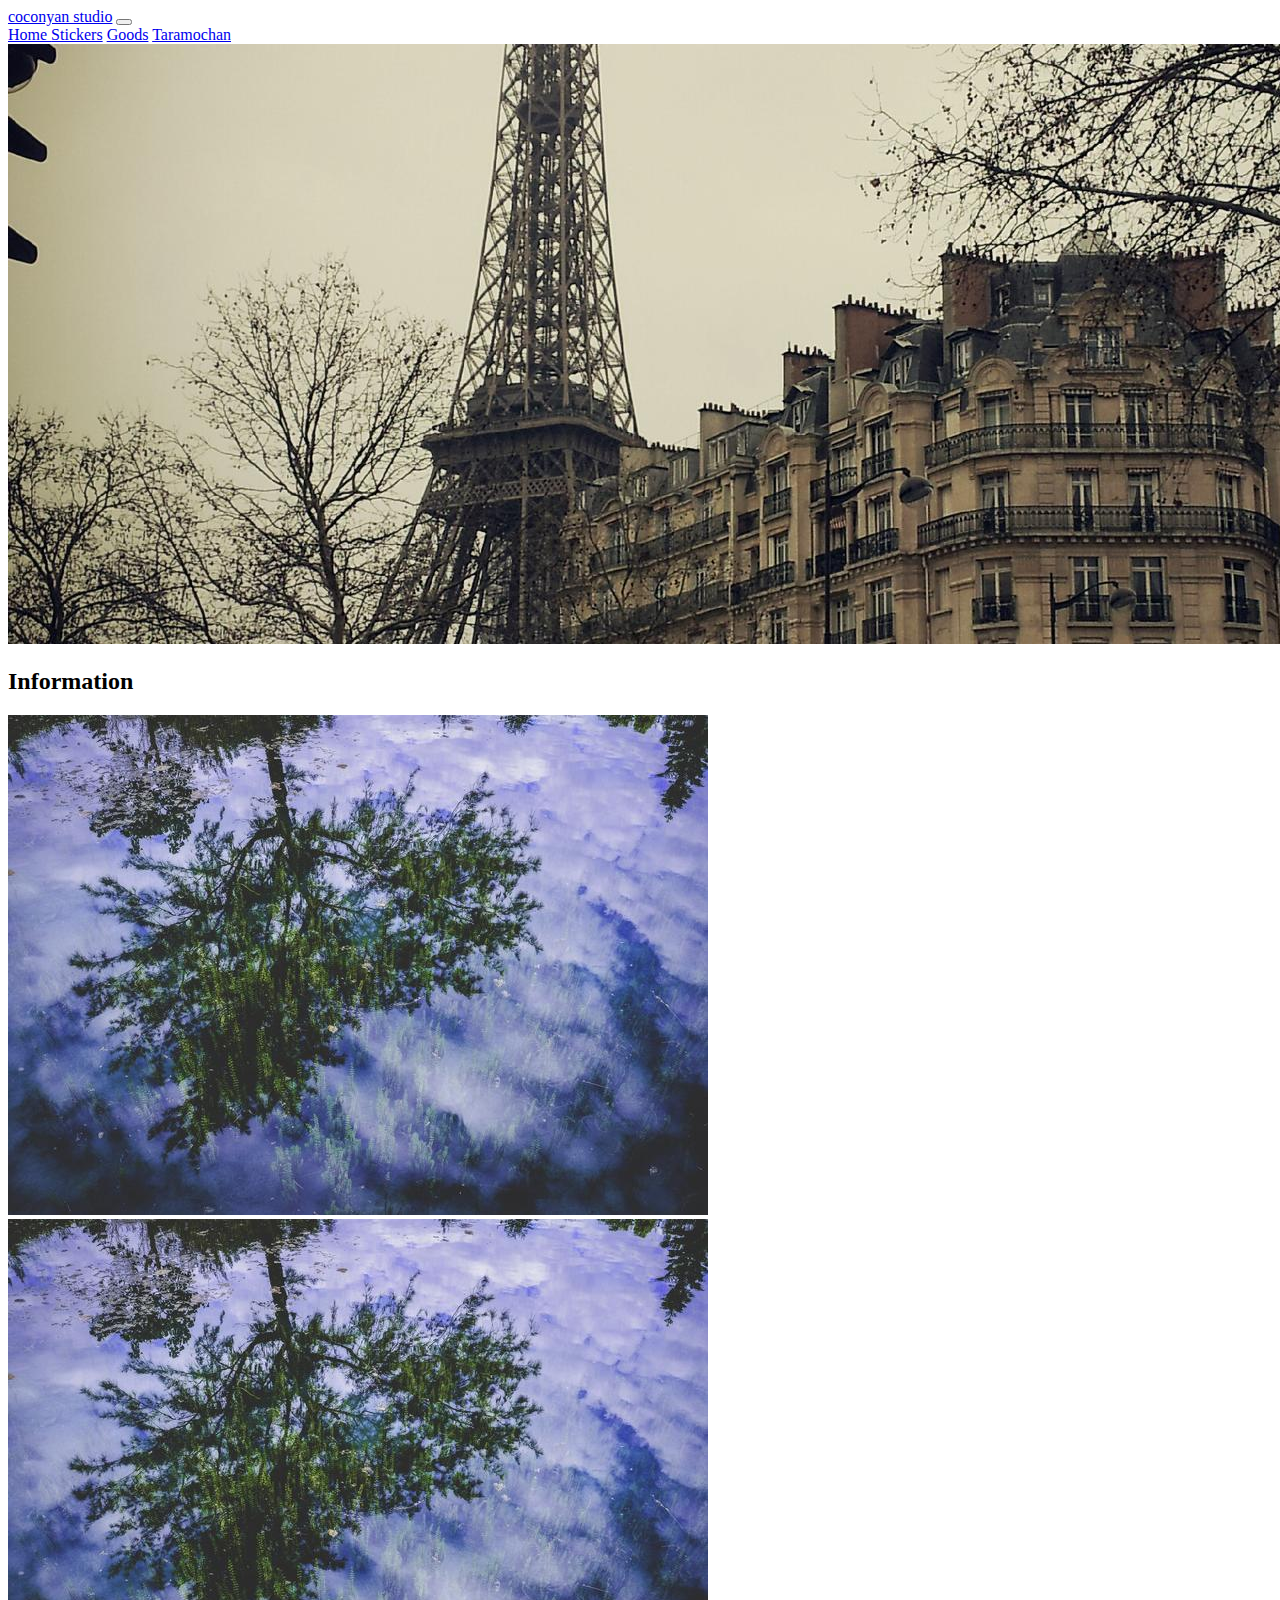
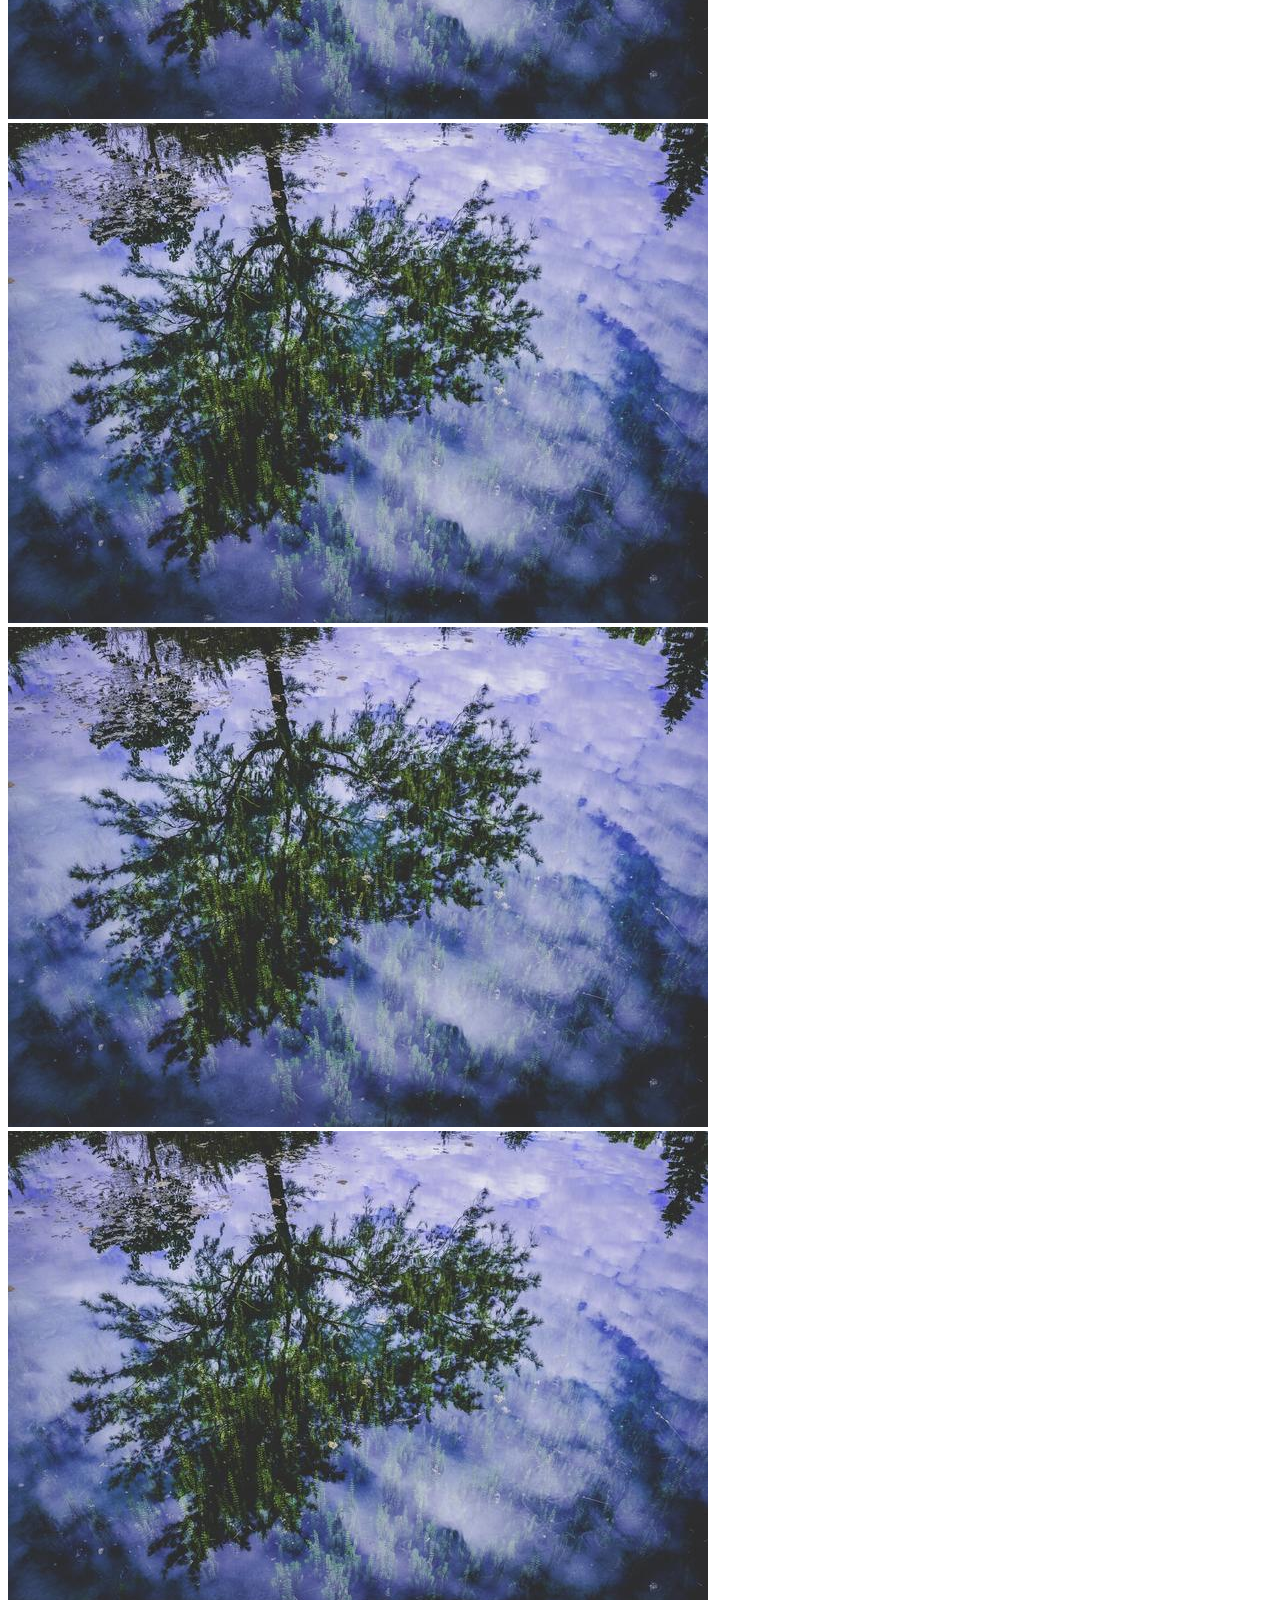
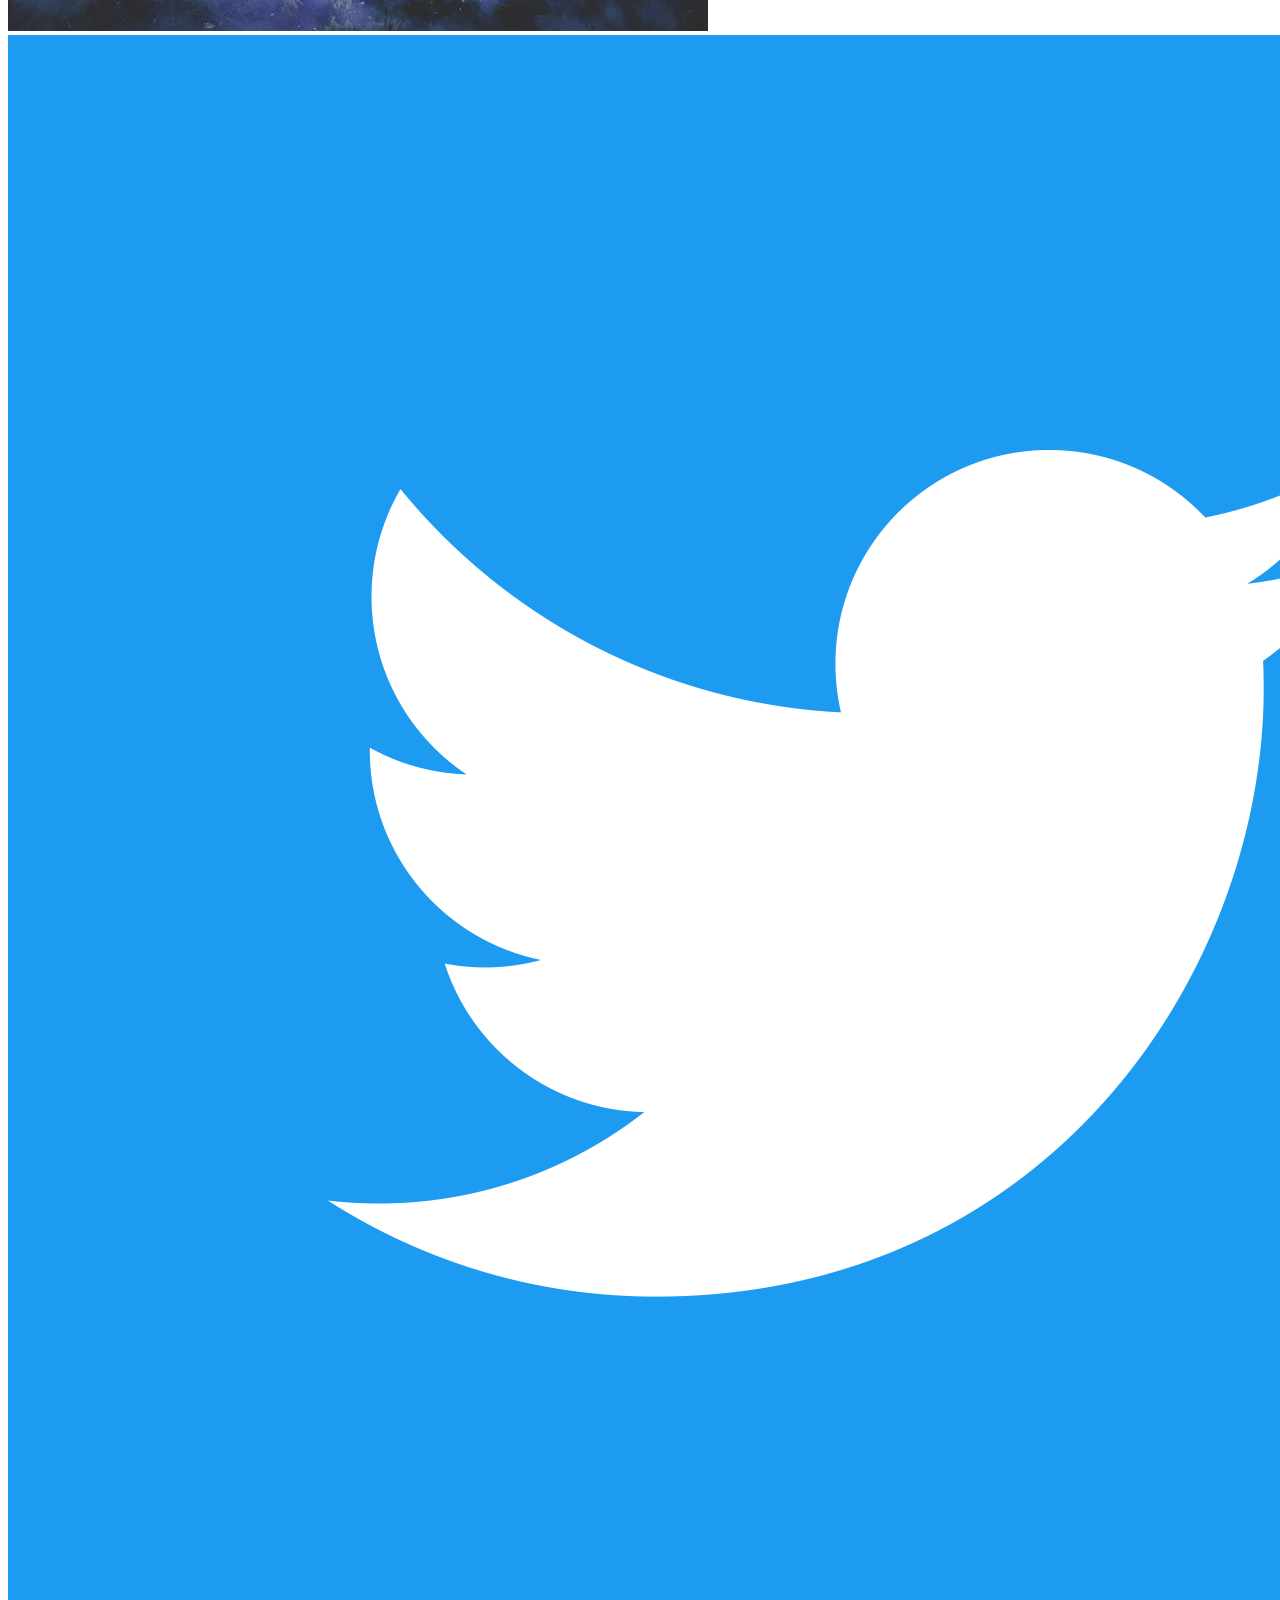
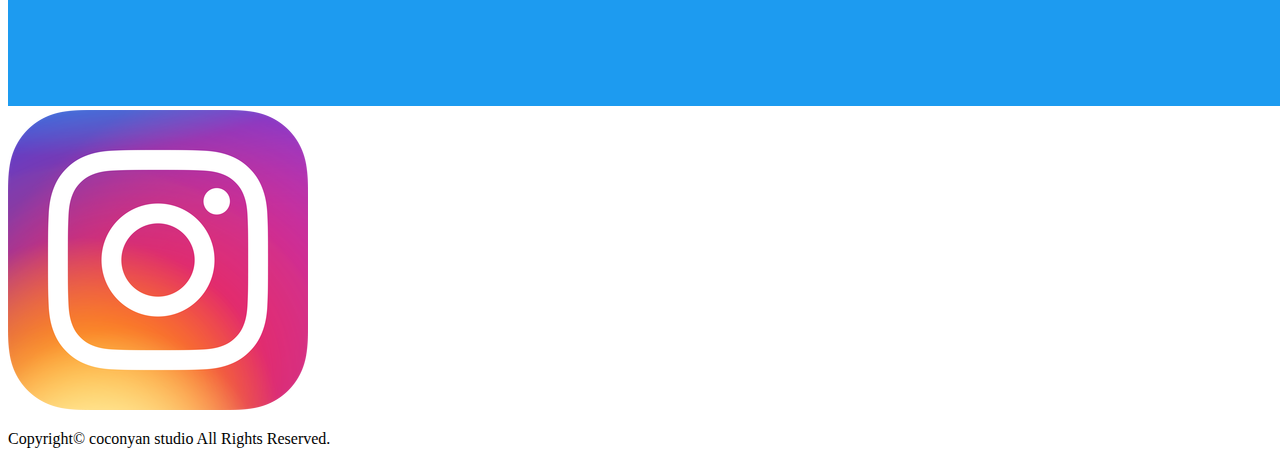
==== home.html @ e2041a4a "Add files via upload" ====
<!DOCTYPE html>
<html lang="ja">
<head>
    <meta charset="UTF-8">
    <meta name="viewport" content="width=device-width, initial-scale=1.0">
    
    <link rel="stylesheet" href="https://stackpath.bootstrapcdn.com/bootstrap/4.5.0/css/bootstrap.min.css" integrity="sha384-9aIt2nRpC12Uk9gS9baDl411NQApFmC26EwAOH8WgZl5MYYxFfc+NcPb1dKGj7Sk" crossorigin="anonymous">
    <script src="https://stackpath.bootstrapcdn.com/bootstrap/4.5.0/js/bootstrap.min.js" integrity="sha384-OgVRvuATP1z7JjHLkuOU7Xw704+h835Lr+6QL9UvYjZE3Ipu6Tp75j7Bh/kR0JKI" crossorigin="anonymous"></script>
    <script src="https://code.jquery.com/jquery-3.5.1.slim.min.js" integrity="sha384-DfXdz2htPH0lsSSs5nCTpuj/zy4C+OGpamoFVy38MVBnE+IbbVYUew+OrCXaRkfj" crossorigin="anonymous"></script>
    <script src="https://cdn.jsdelivr.net/npm/popper.js@1.16.0/dist/umd/popper.min.js" integrity="sha384-Q6E9RHvbIyZFJoft+2mJbHaEWldlvI9IOYy5n3zV9zzTtmI3UksdQRVvoxMfooAo" crossorigin="anonymous"></script>
    <link rel="stylesheet" href="https://maxcdn.bootstrapcdn.com/font-awesome/4.5.0/css/font-awesome.min.css">
   
    <link rel="stylesheet" href="style.css">
    <title>coconyan studio</title>
</head>
<body>
    <!-- タブ -->
    <header>
      <nav class="navbar navbar-expand-lg navbar-light bg-light">
        <a class="navbar-brand px-5" href="#">coconyan studio</a>
        <button class="navbar-toggler" type="button" data-toggle="collapse" data-target="#navbarNavAltMarkup" aria-controls="navbarNavAltMarkup" aria-expanded="false" aria-label="Toggle navigation">
          <span class="navbar-toggler-icon"></span>
        </button>
        <div class="collapse navbar-collapse justify-content-end" id="navbarNavAltMarkup">
          <div class="navbar-nav px-5">
            <a class="nav-item nav-link px-3 active" href="home.html">Home <span class="sr-only">(current)</span></a>
            <a class="nav-item nav-link px-3" href="Stickers.html">Stickers</a>
            <a class="nav-item nav-link px-3" href="Goods.html">Goods</a>
            <a class="nav-item nav-link px-3" href="Taramochan.html">Taramochan</a>
          </div>
        </div>
      </nav>
    </header>
    <img src="images/234-1600x600.jpg" class="img-fluid" alt="Responsive image">

    <!-- container -->
    <div class="container bg-white py-5 px-5">
    <!-- information -->
      <div>
        <h2 class="text-center pt-5 pb-4">Information</h2>
      </div>
      <div class="row">
        <div class="col-md-4 col-12 py-4">
          <img class="img-fluid" src="images/698-700x500.jpg" alt="">
        </div>
        <div class="col-md-4 col-12 py-4">
          <img class="img-fluid" src="images/698-700x500.jpg" alt="">
        </div>
        <div class="col-md-4 col-12 py-4">
          <img class="img-fluid" src="images/698-700x500.jpg" alt="">
        </div>
      </div>
      <div class="row">
        <div class="col-md-4 col-12 ml-auto py-4">
          <img class="img-fluid" src="images/698-700x500.jpg" alt="">
        </div>
        <div class="col-md-4 col-12 mr-auto py-4">
          <img class="img-fluid" src="images/698-700x500.jpg" alt="">
        </div>
      </div>
    <!-- footer -->
    <footer>
      <div class="follow-me text-center py-5">
        <div class="twitter px-5">
          <a href="https://twitter.com/coconyan0909">
            <img class="twitterlogo" src="images/Twitter social icons - square - blue.png" alt="Twitter">
          </a>
        </div>
        <div class="instagram px-5">
          <a href="https://www.instagram.com/taramo_chan/">
            <img class="instagramlogo" src="images/Instagram_AppIcon_Aug2017.png" alt="Instagram">
          </a>
        </div>
      </div>
      <p class="my-4 text-center">Copyright© coconyan studio All Rights Reserved.</p>
    </footer>
   </div>
</body> 
</html>
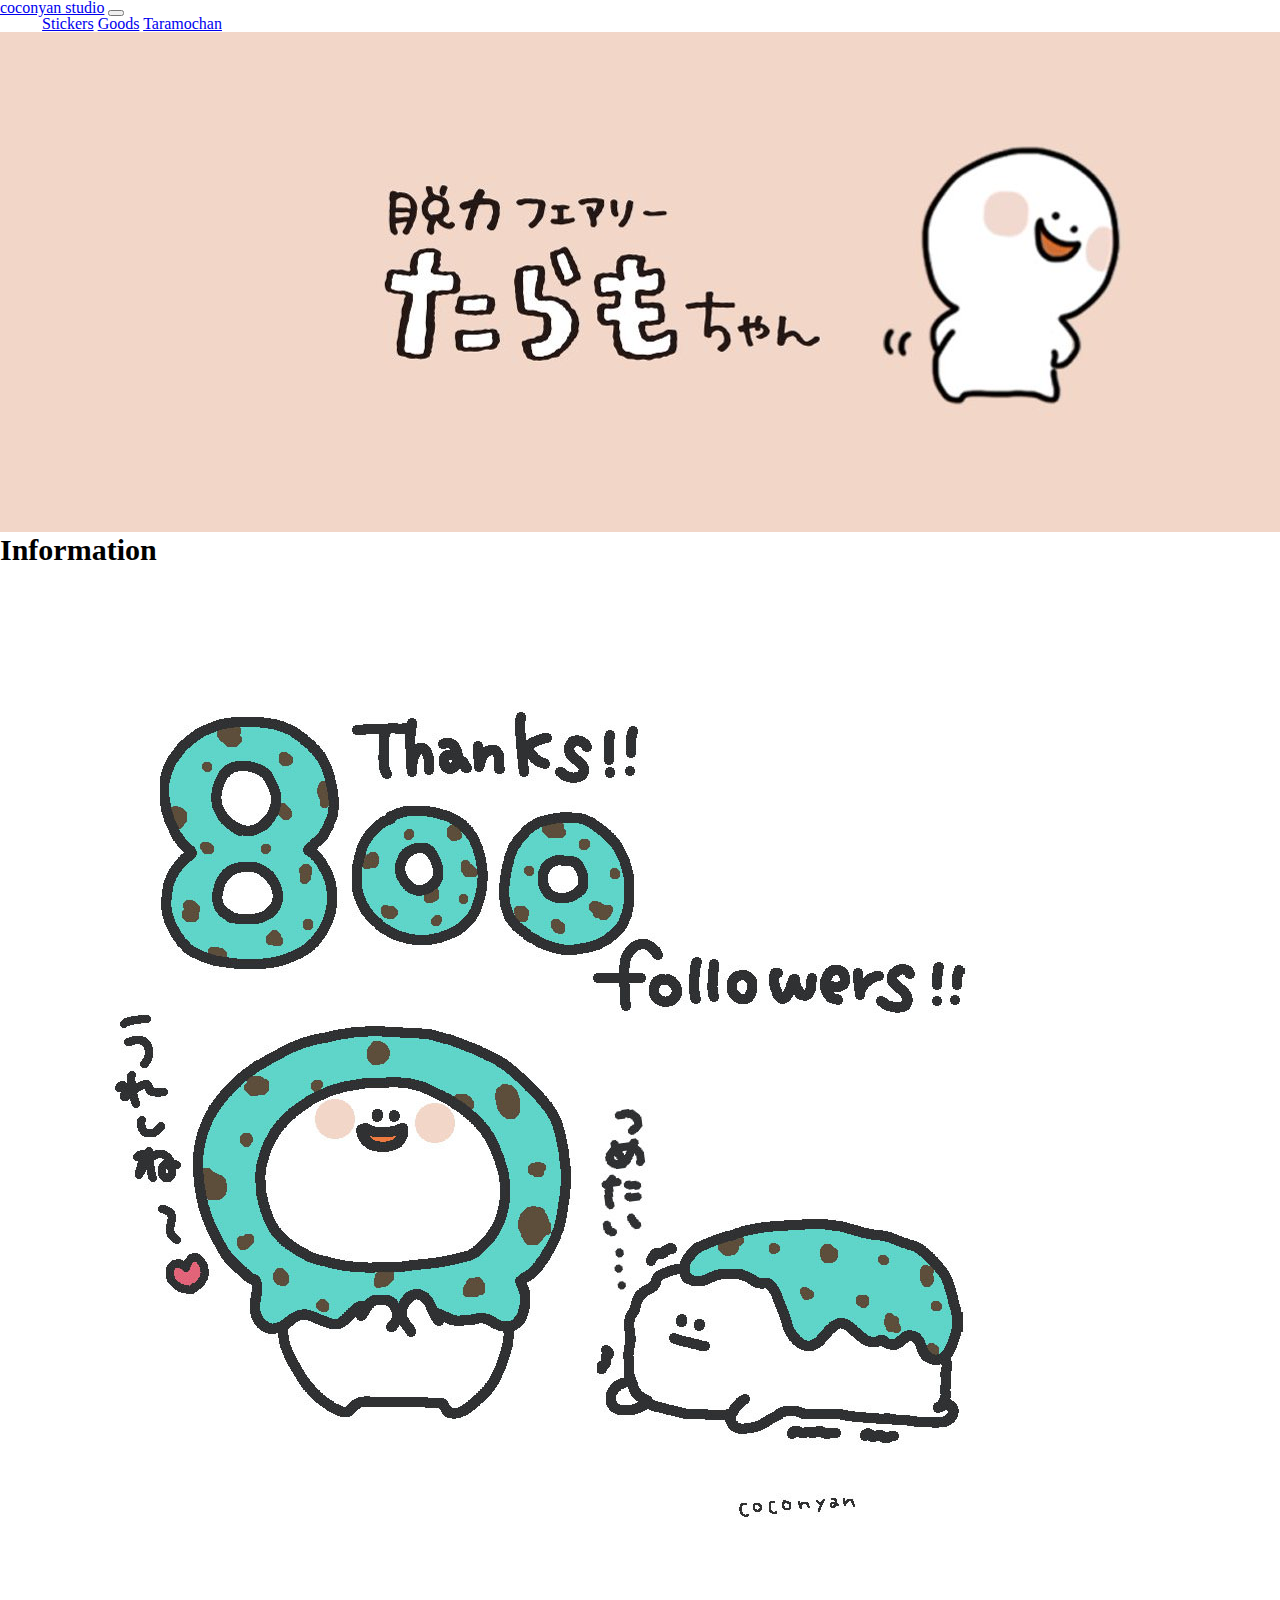
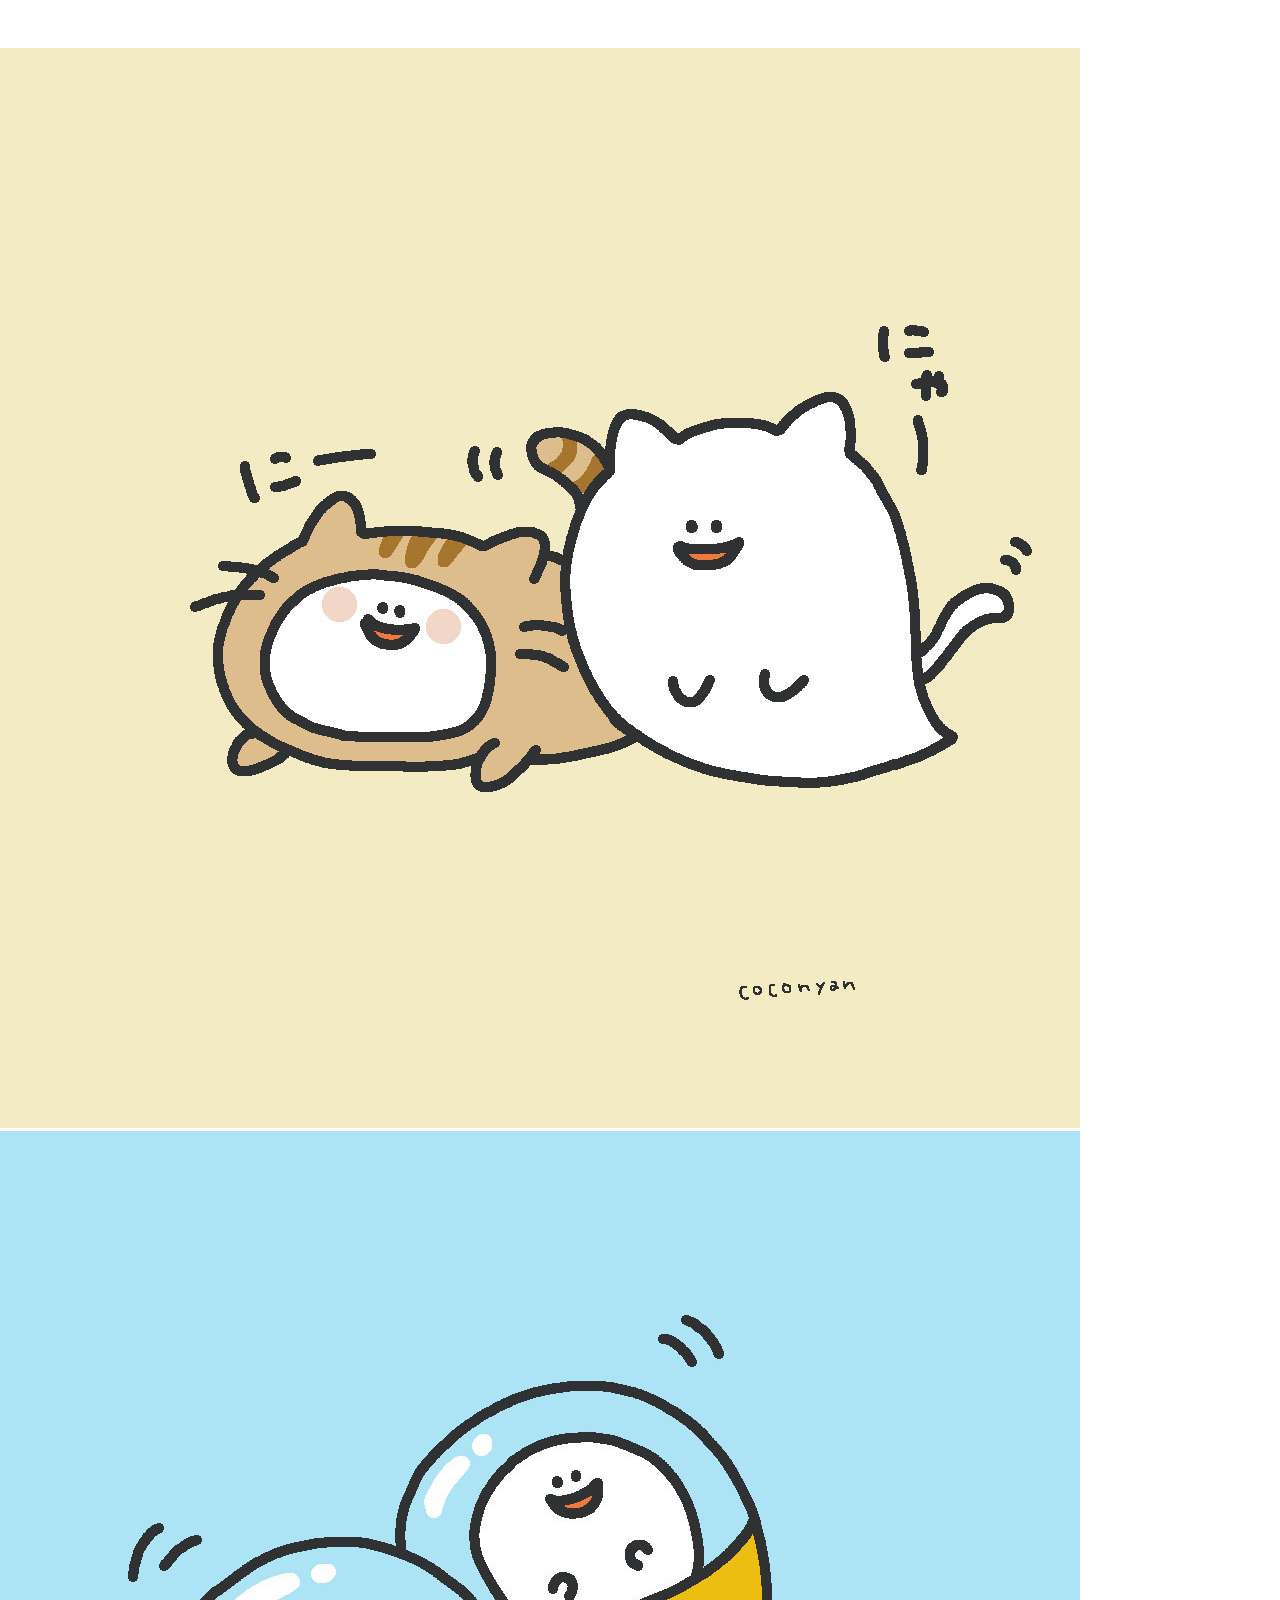
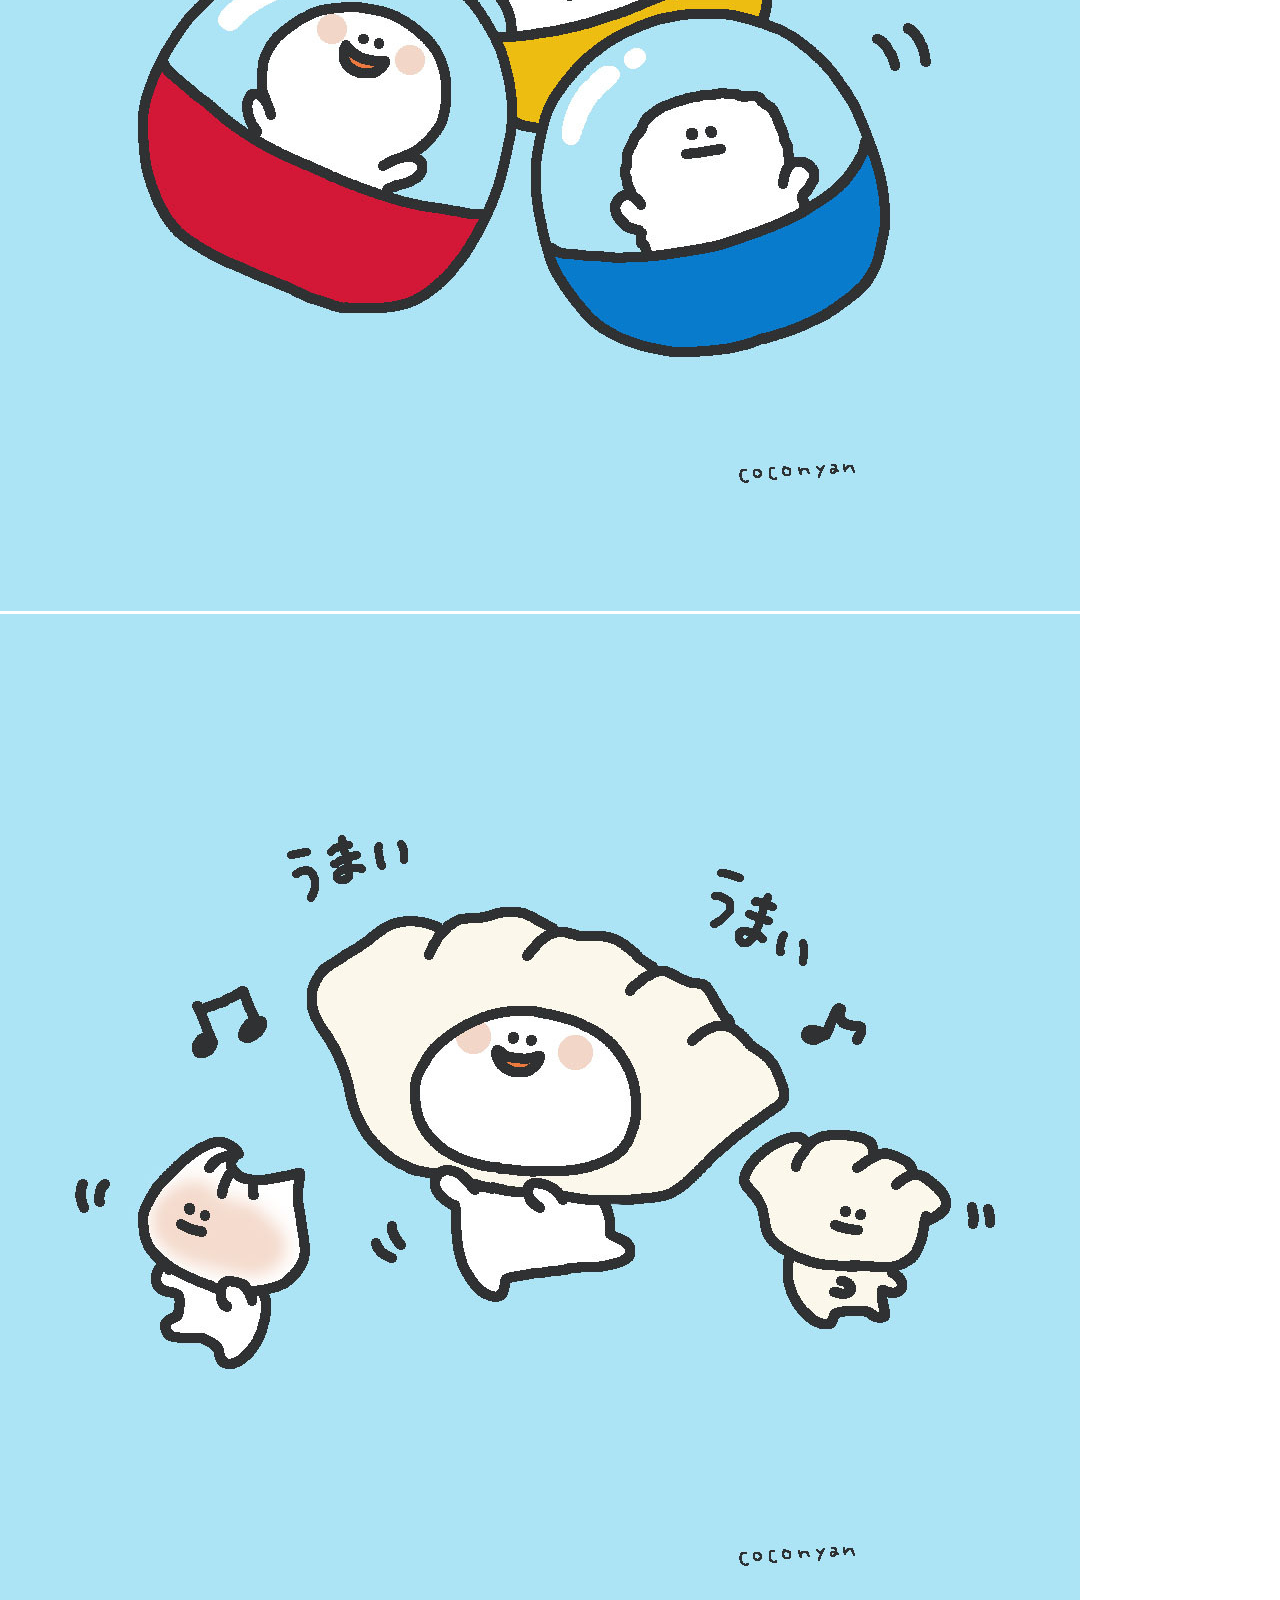
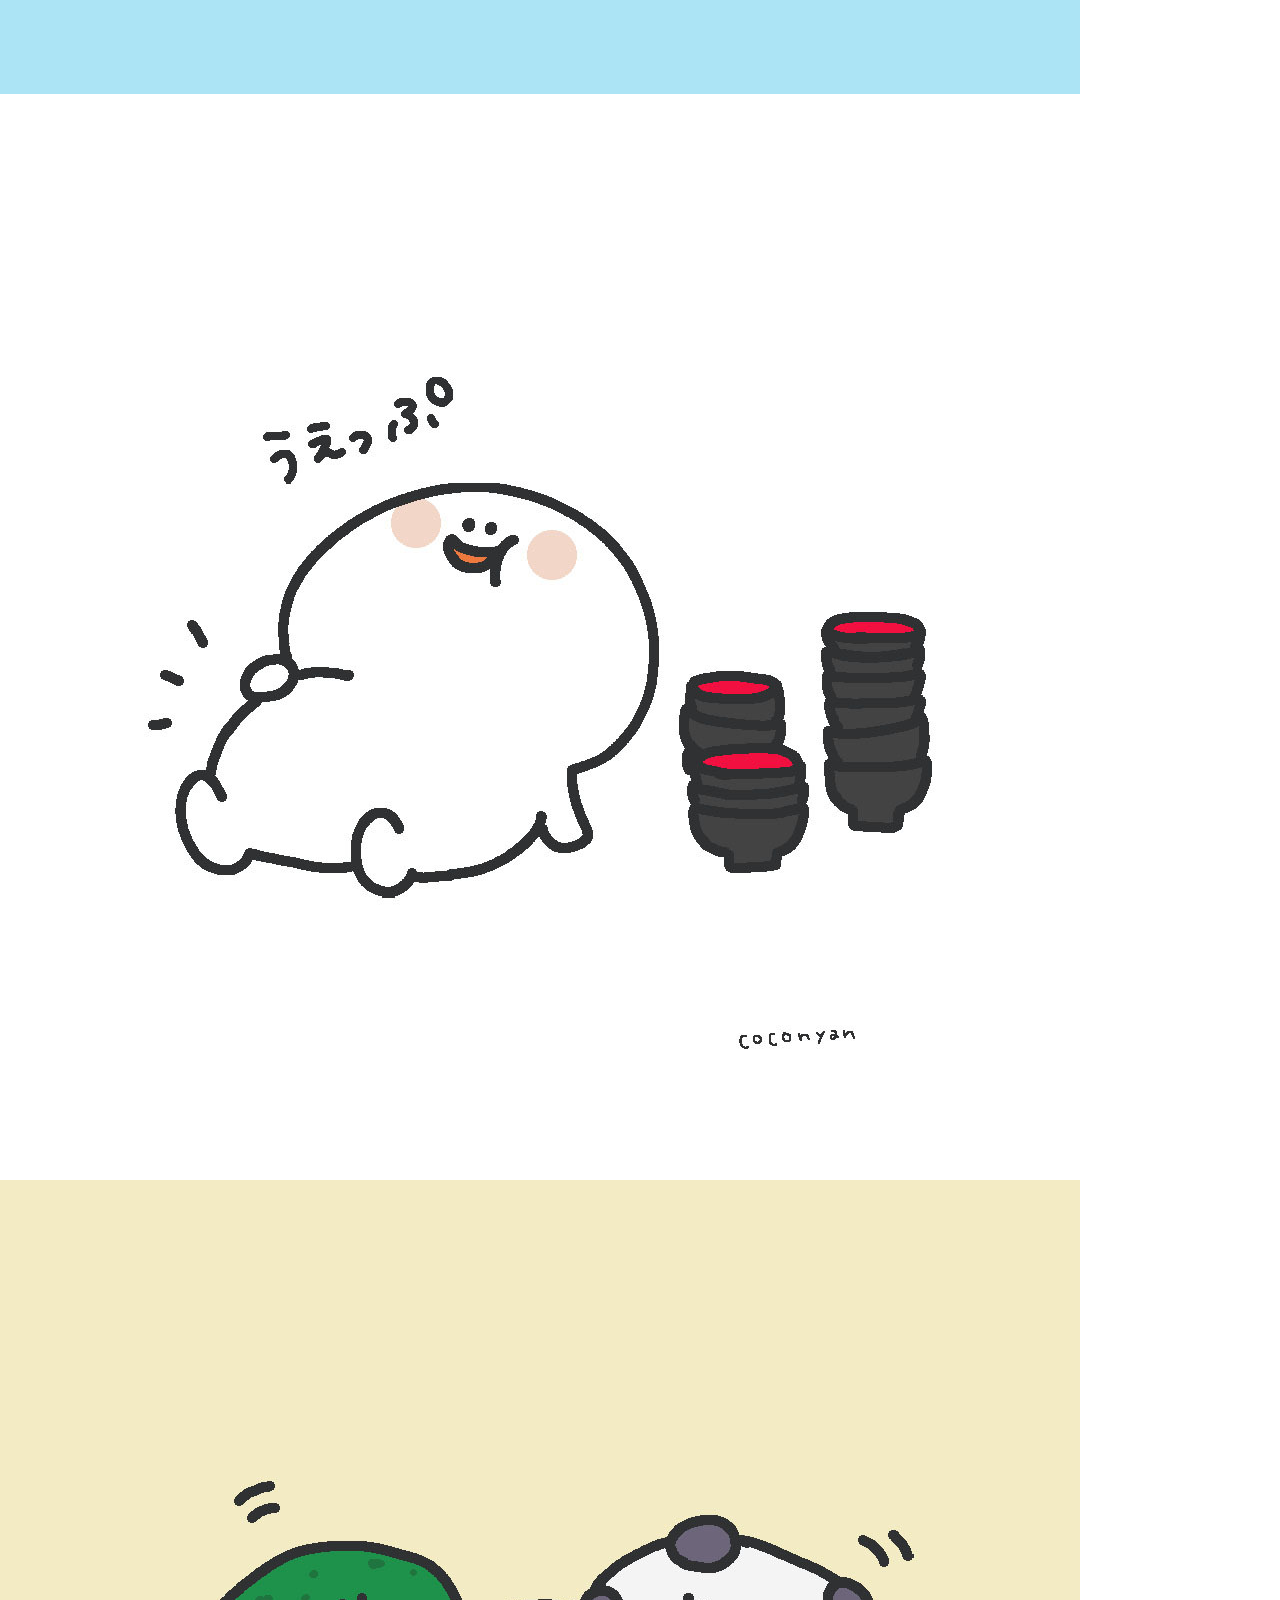
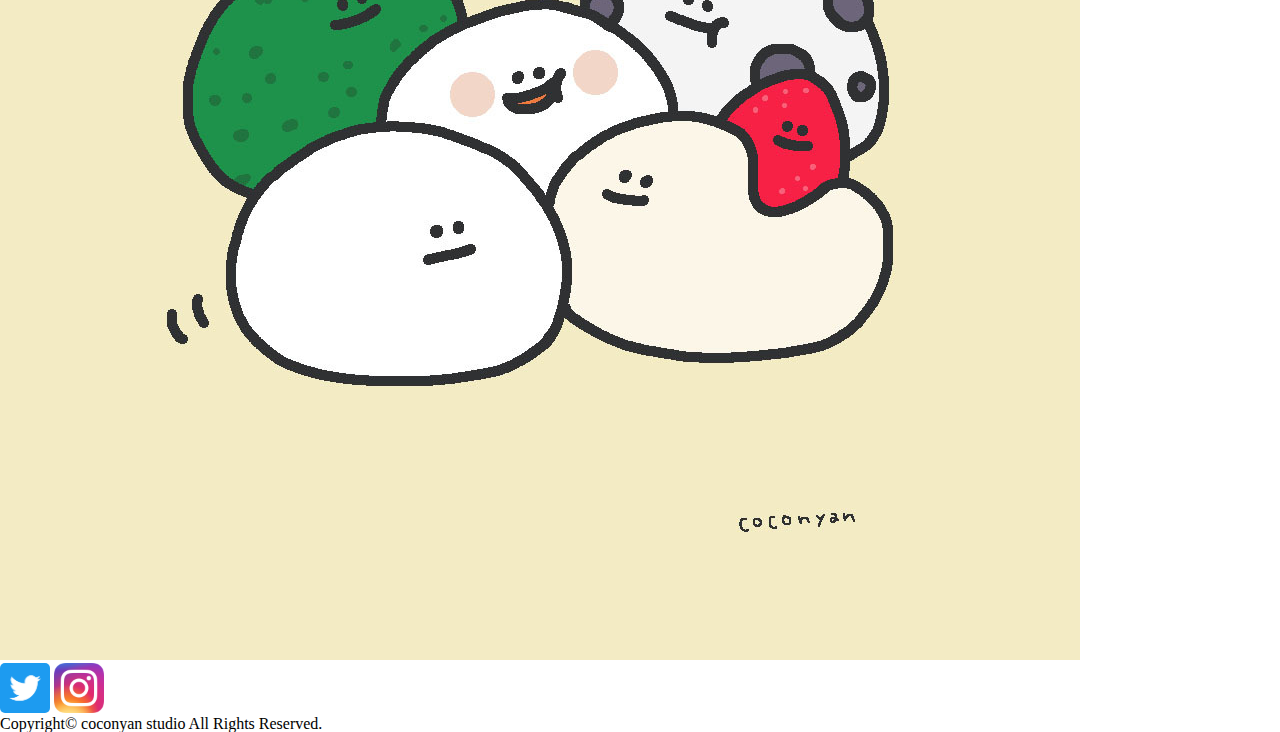
==== commit 7d875f20: "Add files via upload" ====
--- a/home.html
+++ b/home.html
@@ -31,9 +31,10 @@
         </div>
       </nav>
     </header>
-    <img src="images/234-1600x600.jpg" class="img-fluid" alt="Responsive image">
-
-    <!-- container -->
+    <div class="top-container">
+      <img src="images/taramo1500x500.jpeg" class="img-fluid top-img" alt="Responsive image">
+    </div>
+    <!-- container -->  
     <div class="container bg-white py-5 px-5">
     <!-- information -->
       <div>
@@ -41,32 +42,33 @@
       </div>
       <div class="row">
         <div class="col-md-4 col-12 py-4">
-          <img class="img-fluid" src="images/698-700x500.jpg" alt="">
+          <img class="img-fluid" src="images/taramo0_800.jpg" alt="">
         </div>
         <div class="col-md-4 col-12 py-4">
-          <img class="img-fluid" src="images/698-700x500.jpg" alt="">
+          <img class="img-fluid" src="images/taramo2_cats.jpg" alt="">
         </div>
         <div class="col-md-4 col-12 py-4">
-          <img class="img-fluid" src="images/698-700x500.jpg" alt="">
+          <img class="img-fluid" src="images/tramo1_kapuseru.jpg" alt="">
         </div>
-      </div>
-      <div class="row">
         <div class="col-md-4 col-12 ml-auto py-4">
-          <img class="img-fluid" src="images/698-700x500.jpg" alt="">
+          <img class="img-fluid" src="images/taramo1_gyoza.jpg" alt="">
         </div>
         <div class="col-md-4 col-12 mr-auto py-4">
-          <img class="img-fluid" src="images/698-700x500.jpg" alt="">
+          <img class="img-fluid" src="images/taramo0_manpuku.jpg" alt="">
+        </div>
+        <div class="col-md-4 col-12 mr-auto py-4">
+          <img class="img-fluid" src="images/taramo2_daihuku.jpg" alt="">
         </div>
       </div>
     <!-- footer -->
     <footer>
       <div class="follow-me text-center py-5">
-        <div class="twitter px-5">
+        <div class="twitter px-3">
           <a href="https://twitter.com/coconyan0909">
             <img class="twitterlogo" src="images/Twitter social icons - square - blue.png" alt="Twitter">
           </a>
         </div>
-        <div class="instagram px-5">
+        <div class="instagram px-3">
           <a href="https://www.instagram.com/taramo_chan/">
             <img class="instagramlogo" src="images/Instagram_AppIcon_Aug2017.png" alt="Instagram">
           </a>
--- a/style.css
+++ b/style.css
@@ -0,0 +1,110 @@
+@charset "utf-8";
+
+/* http://meyerweb.com/eric/tools/css/reset/ 
+   v2.0 | 20110126
+   License: none (public domain)
+*/
+
+html, body, div, span, applet, object, iframe,
+h1, h2, h3, h4, h5, h6, p, blockquote, pre,
+a, abbr, acronym, address, big, cite, code,
+del, dfn, em, img, ins, kbd, q, s, samp,
+small, strike, strong, sub, sup, tt, var,
+b, u, i, center,
+dl, dt, dd, ol, ul, li,
+fieldset, form, label, legend,
+table, caption, tbody, tfoot, thead, tr, th, td,
+article, aside, canvas, details, embed, 
+figure, figcaption, footer, header, hgroup, 
+menu, nav, output, ruby, section, summary,
+time, mark, audio, video {
+  margin: 0;
+  padding: 0;
+  border: 0;
+  font-size: 100%;
+  font: inherit;
+  vertical-align: baseline;
+}
+/* HTML5 display-role reset for older browsers */
+article, aside, details, figcaption, figure, 
+footer, header, hgroup, menu, nav, section {
+	display: block;
+}
+body {
+  line-height: 1;
+}
+ol, ul {
+  list-style: none;
+}
+blockquote, q {
+  quotes: none;
+}
+blockquote:before, blockquote:after,
+q:before, q:after {
+  content: '';
+  content: none;
+}
+table {
+  border-collapse: collapse;
+  border-spacing: 0;
+}
+
+/* 以下CSS */
+
+.active{
+    font-size: 15px;
+    color: white;
+    font-weight: bolder;
+}
+
+.twitter,.instagram {
+    display: inline-block;
+
+}
+
+h2 {
+    font-weight: bolder;
+    font-size: 30px;
+}
+
+.twitterlogo {
+    display: block;
+    height: 50px;
+    width: 50px;
+    border-radius: 5px;
+}
+
+.instagramlogo {
+    display: block;
+    height: 50px;
+    width: 50px;
+    border-radius: 5px;
+}
+
+.img-box {
+    position: relative;
+}
+
+.img-box .active-img {
+    position: absolute;
+    top: 0;
+    left: 0;
+    opacity: 0;
+    translate: 1s;
+}
+
+.img-box:hover .active-img {
+    opacity: 1;
+   
+}
+
+.top-container {
+    max-width: 1500px;
+    margin: auto;
+}
+
+
+
+
+
+
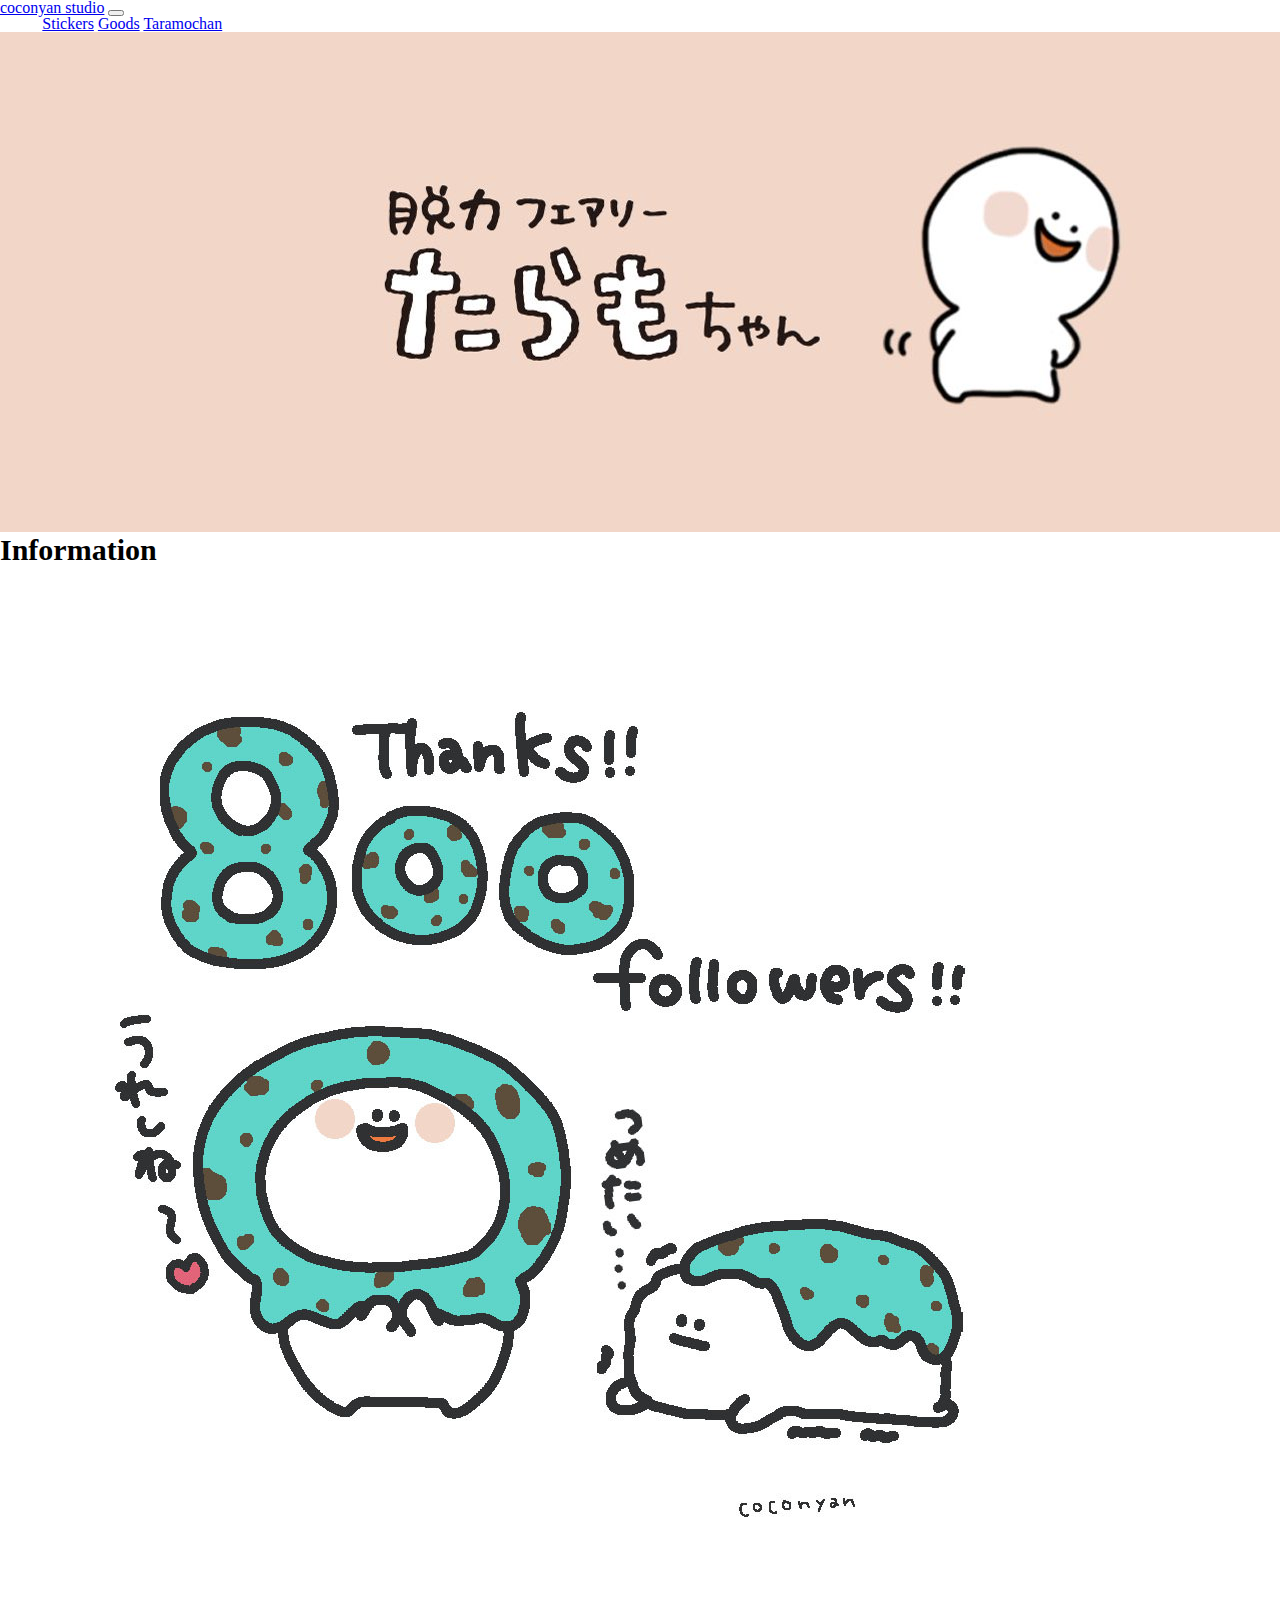
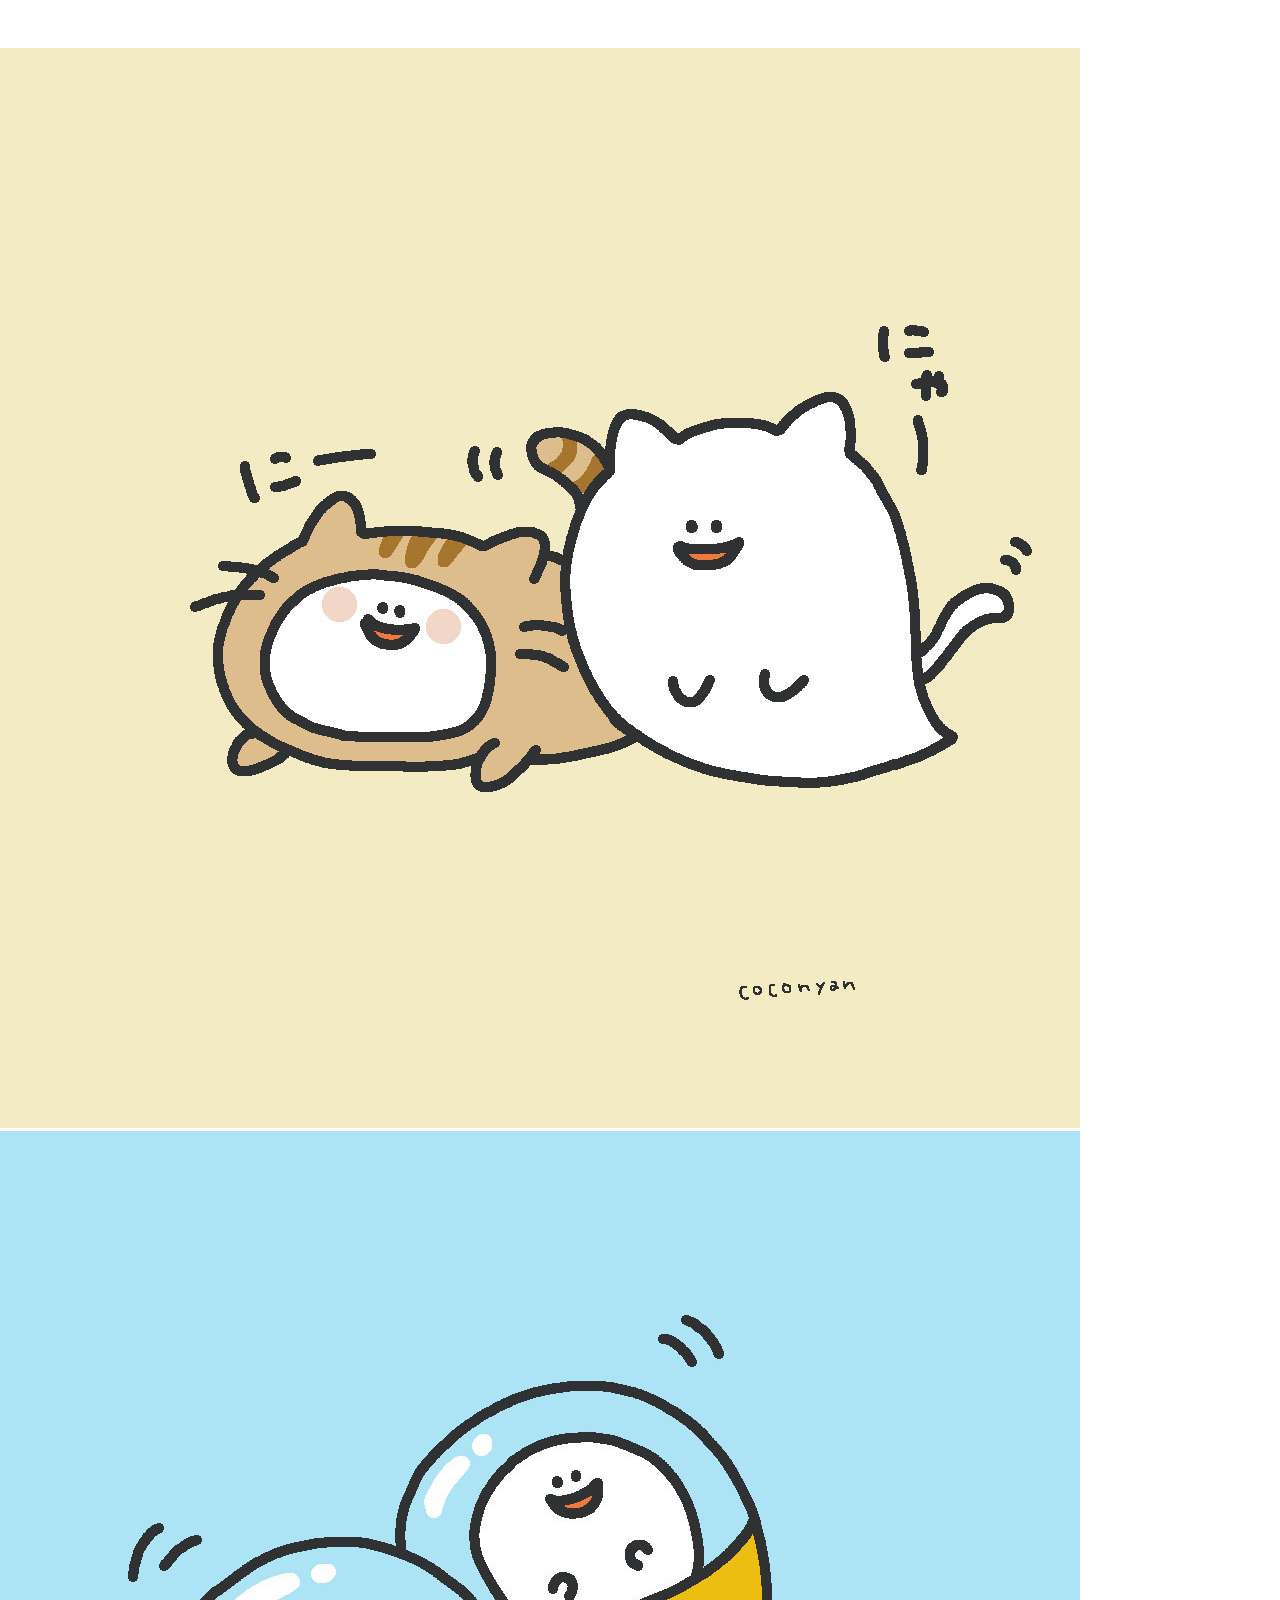
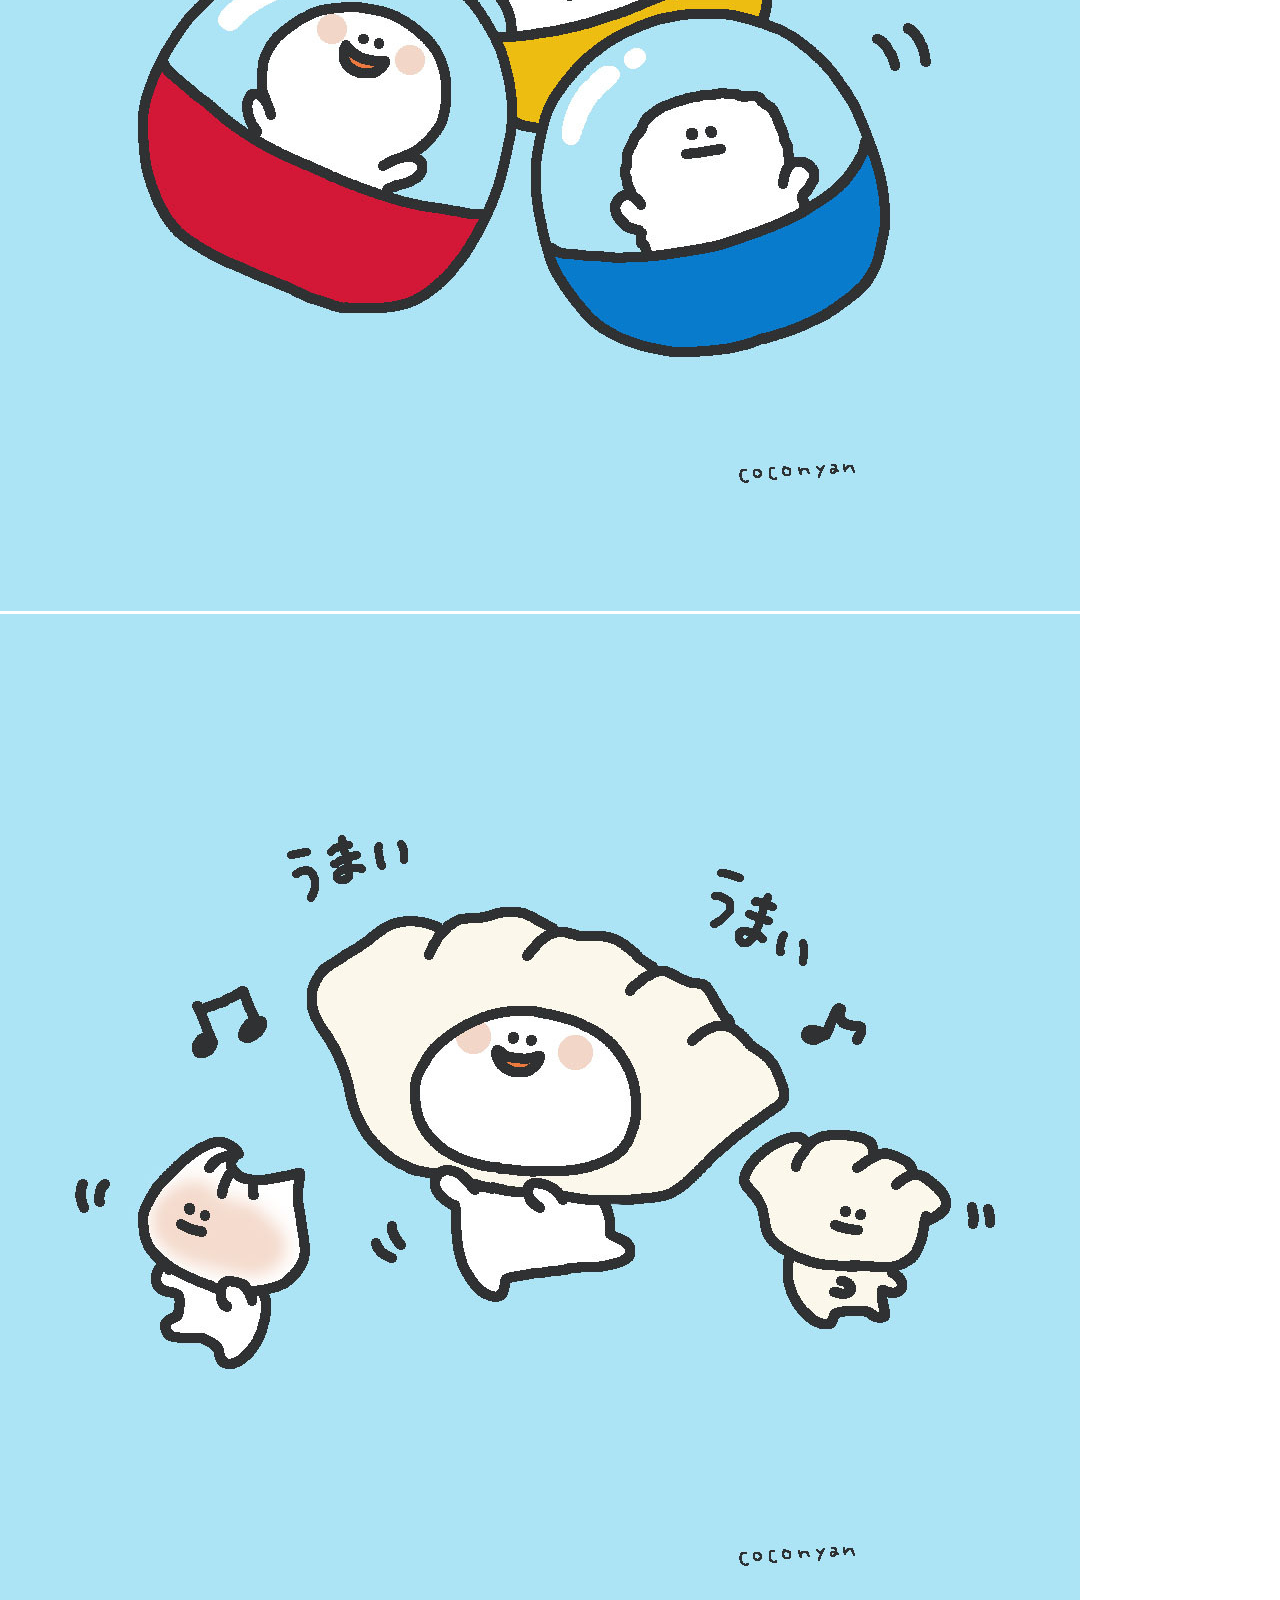
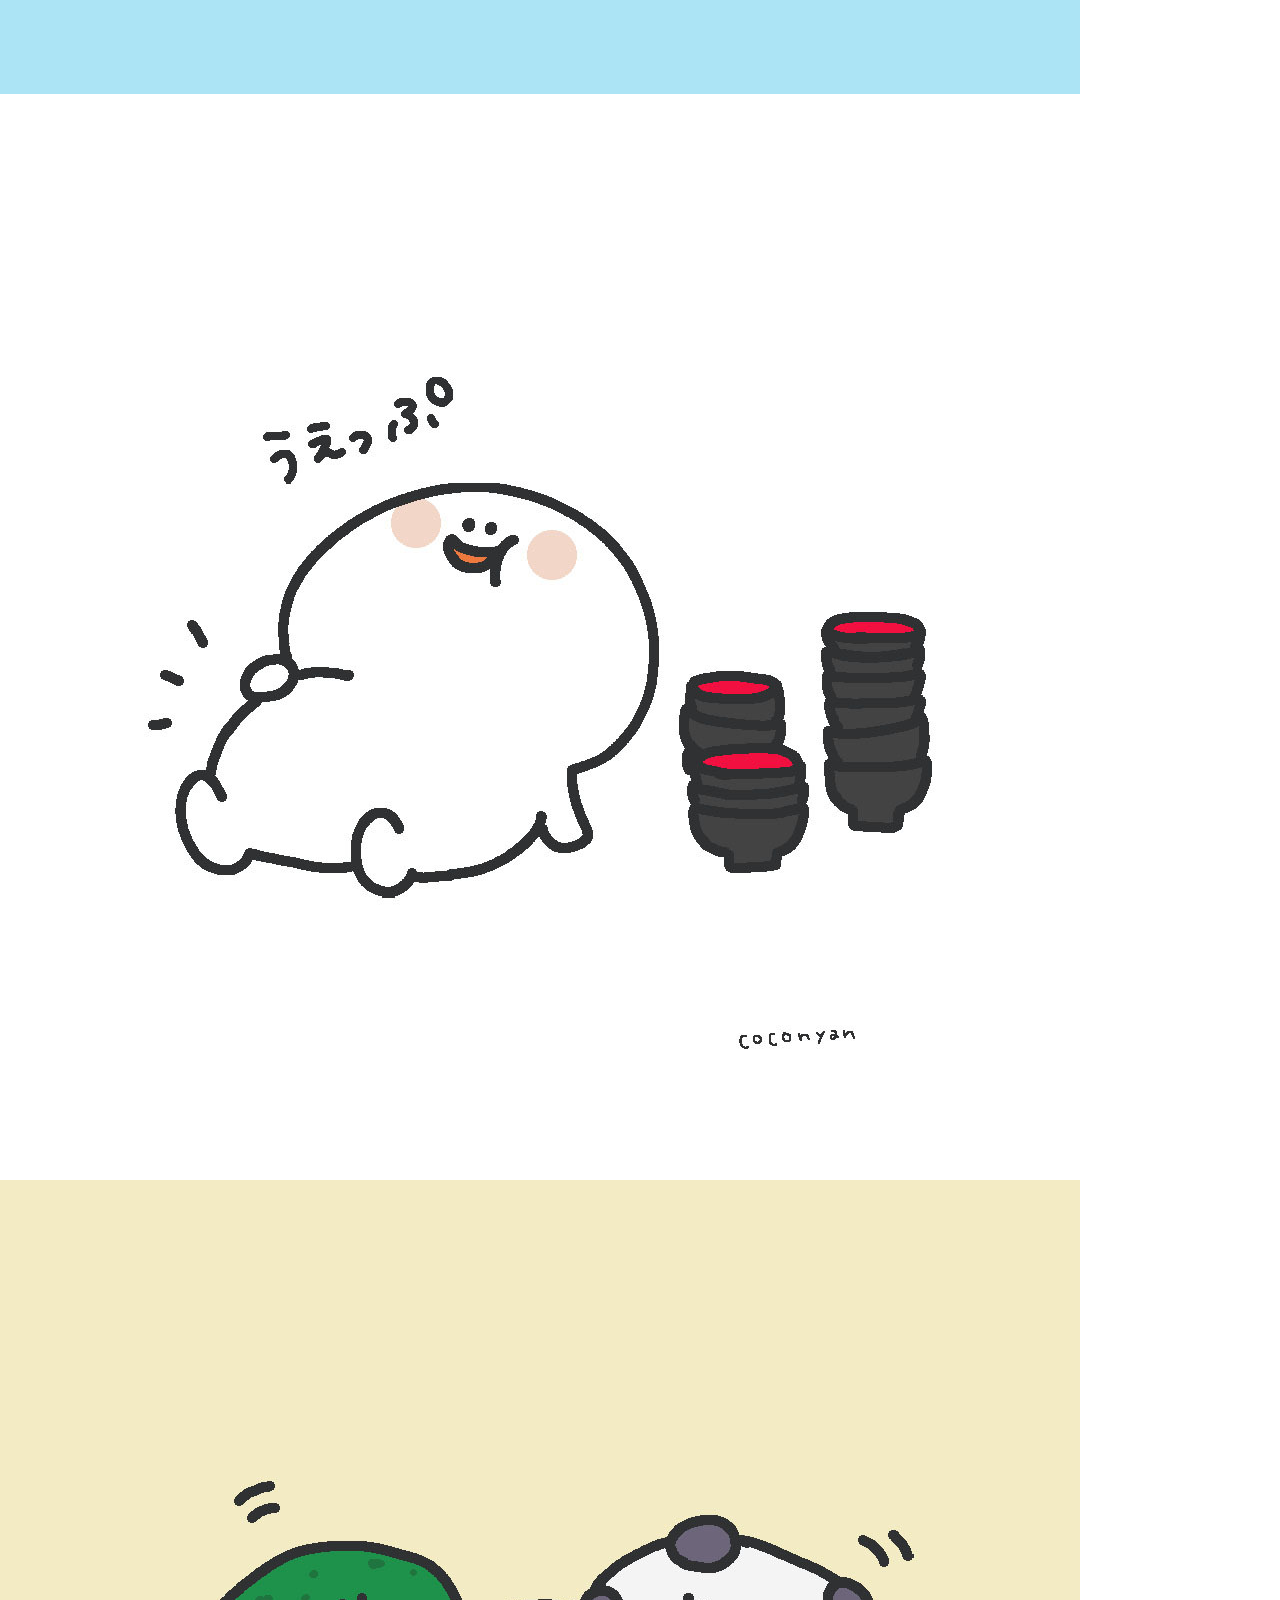
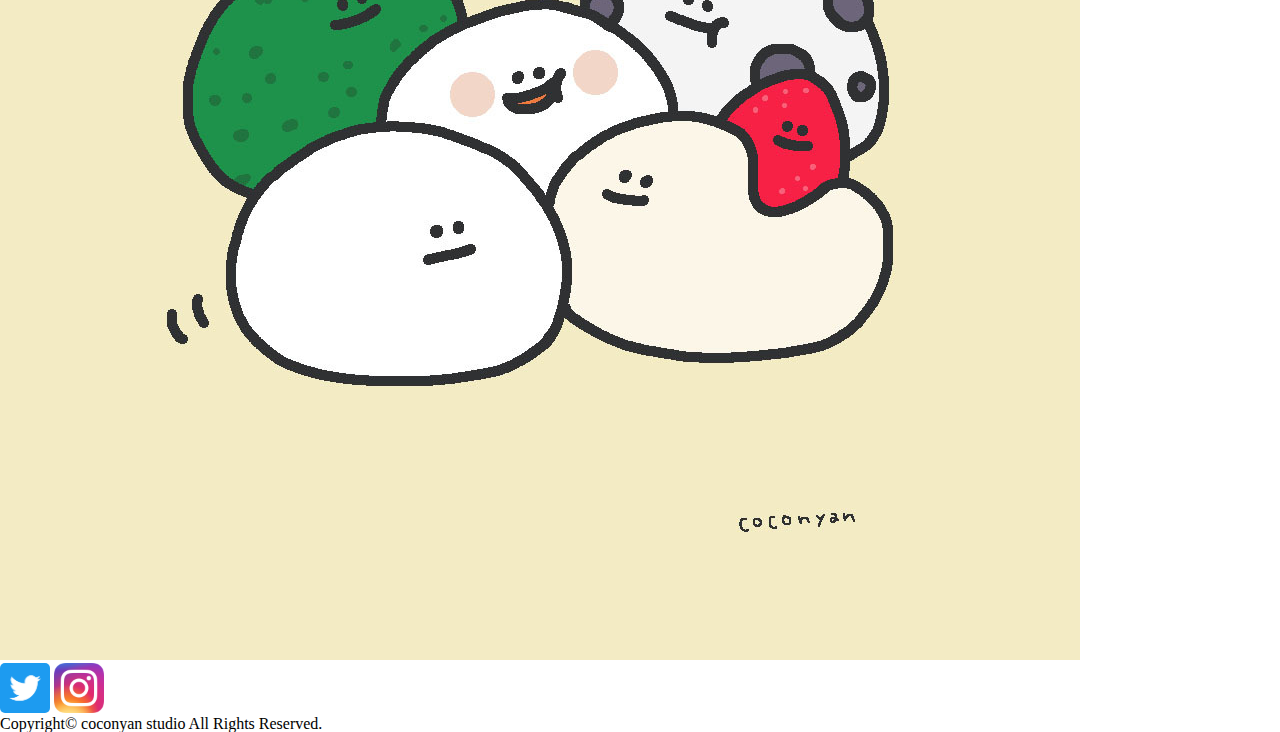
==== commit 9a362d22: "Add files via upload" ====
--- a/home.html
+++ b/home.html
@@ -4,12 +4,11 @@
     <meta charset="UTF-8">
     <meta name="viewport" content="width=device-width, initial-scale=1.0">
     
-    <link rel="stylesheet" href="https://stackpath.bootstrapcdn.com/bootstrap/4.5.0/css/bootstrap.min.css" integrity="sha384-9aIt2nRpC12Uk9gS9baDl411NQApFmC26EwAOH8WgZl5MYYxFfc+NcPb1dKGj7Sk" crossorigin="anonymous">
-    <script src="https://stackpath.bootstrapcdn.com/bootstrap/4.5.0/js/bootstrap.min.js" integrity="sha384-OgVRvuATP1z7JjHLkuOU7Xw704+h835Lr+6QL9UvYjZE3Ipu6Tp75j7Bh/kR0JKI" crossorigin="anonymous"></script>
-    <script src="https://code.jquery.com/jquery-3.5.1.slim.min.js" integrity="sha384-DfXdz2htPH0lsSSs5nCTpuj/zy4C+OGpamoFVy38MVBnE+IbbVYUew+OrCXaRkfj" crossorigin="anonymous"></script>
-    <script src="https://cdn.jsdelivr.net/npm/popper.js@1.16.0/dist/umd/popper.min.js" integrity="sha384-Q6E9RHvbIyZFJoft+2mJbHaEWldlvI9IOYy5n3zV9zzTtmI3UksdQRVvoxMfooAo" crossorigin="anonymous"></script>
-    <link rel="stylesheet" href="https://maxcdn.bootstrapcdn.com/font-awesome/4.5.0/css/font-awesome.min.css">
-   
+      <!-- Bootstrap -->
+      <link href="https://cdn.jsdelivr.net/npm/bootstrap@5.0.0-beta2/dist/css/bootstrap.min.css" rel="stylesheet" integrity="sha384-BmbxuPwQa2lc/FVzBcNJ7UAyJxM6wuqIj61tLrc4wSX0szH/Ev+nYRRuWlolflfl" crossorigin="anonymous">  
+      <script src="https://cdn.jsdelivr.net/npm/bootstrap@5.0.0-beta2/dist/js/bootstrap.bundle.min.js" integrity="sha384-b5kHyXgcpbZJO/tY9Ul7kGkf1S0CWuKcCD38l8YkeH8z8QjE0GmW1gYU5S9FOnJ0" crossorigin="anonymous"></script>      
+      <script src="https://cdn.jsdelivr.net/npm/@popperjs/core@2.6.0/dist/umd/popper.min.js" integrity="sha384-KsvD1yqQ1/1+IA7gi3P0tyJcT3vR+NdBTt13hSJ2lnve8agRGXTTyNaBYmCR/Nwi" crossorigin="anonymous"></script>
+ 
     <link rel="stylesheet" href="style.css">
     <title>coconyan studio</title>
 </head>
@@ -23,7 +22,7 @@
         </button>
         <div class="collapse navbar-collapse justify-content-end" id="navbarNavAltMarkup">
           <div class="navbar-nav px-5">
-            <a class="nav-item nav-link px-3 active" href="home.html">Home <span class="sr-only">(current)</span></a>
+            <a class="nav-item nav-link px-3 active" href="home.html">Home</a>
             <a class="nav-item nav-link px-3" href="Stickers.html">Stickers</a>
             <a class="nav-item nav-link px-3" href="Goods.html">Goods</a>
             <a class="nav-item nav-link px-3" href="Taramochan.html">Taramochan</a>
@@ -77,5 +76,17 @@
       <p class="my-4 text-center">Copyright© coconyan studio All Rights Reserved.</p>
     </footer>
    </div>
+
+   <!-- Optional JavaScript; choose one of the two! -->
+
+    <!-- Option 1: jQuery and Bootstrap Bundle (includes Popper) -->
+    <script src="https://code.jquery.com/jquery-3.5.1.slim.min.js" integrity="sha384-DfXdz2htPH0lsSSs5nCTpuj/zy4C+OGpamoFVy38MVBnE+IbbVYUew+OrCXaRkfj" crossorigin="anonymous"></script>
+    <script src="https://cdn.jsdelivr.net/npm/bootstrap@4.5.3/dist/js/bootstrap.bundle.min.js" integrity="sha384-ho+j7jyWK8fNQe+A12Hb8AhRq26LrZ/JpcUGGOn+Y7RsweNrtN/tE3MoK7ZeZDyx" crossorigin="anonymous"></script>
+
+    <!-- Option 2: jQuery, Popper.js, and Bootstrap JS
+    <script src="https://code.jquery.com/jquery-3.5.1.slim.min.js" integrity="sha384-DfXdz2htPH0lsSSs5nCTpuj/zy4C+OGpamoFVy38MVBnE+IbbVYUew+OrCXaRkfj" crossorigin="anonymous"></script>
+    <script src="https://cdn.jsdelivr.net/npm/popper.js@1.16.1/dist/umd/popper.min.js" integrity="sha384-9/reFTGAW83EW2RDu2S0VKaIzap3H66lZH81PoYlFhbGU+6BZp6G7niu735Sk7lN" crossorigin="anonymous"></script>
+    <script src="https://cdn.jsdelivr.net/npm/bootstrap@4.5.3/dist/js/bootstrap.min.js" integrity="sha384-w1Q4orYjBQndcko6MimVbzY0tgp4pWB4lZ7lr30WKz0vr/aWKhXdBNmNb5D92v7s" crossorigin="anonymous"></script>
+    -->
 </body> 
 </html>